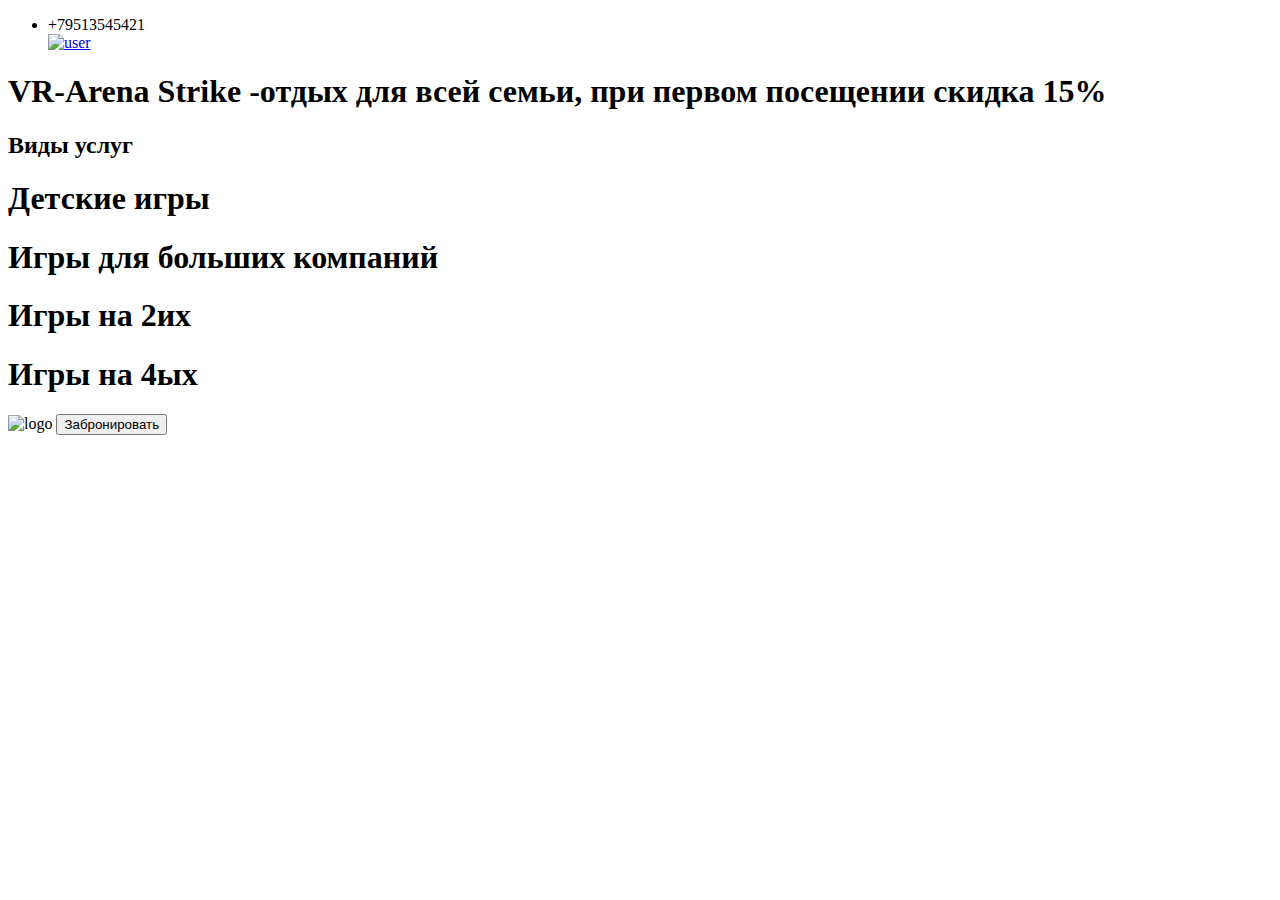
==== index.html @ ebb0e032 "Add files via upload" ====
<!DOCTYPE html>
<html lang="ru">

<head>
    <meta charset="UTF-8">
    <meta name="viewport" content="width=device-width, initial-scale=1.0">
    <title>Главная</title>
    <link href="/css/index.css" rel="stylesheet">
</head>

<body>

    <header>
        <div class="nav-bar">
            <ul class="nav-menu">
                <li class="nav-elem">+79513545421</li>
                <div class="search">
                    <a href="4.html">
                        <img src="/img/user.png" alt="user" class="user">
                    </a>
                </div>
            </ul>
        </div>
    </header>

    <div class="container">
       <div class="Info">
        <H1>VR-Arena Strike -отдых для всей семьи, при первом посещении скидка 15%</H1>
        <h2>Виды услуг</h2>
        <div class="container2"><h1>Детские игры</h1>
            <h1>Игры для больших компаний </h1>
            <h1>Игры на 2их</h1>
          <h1>Игры на 4ых</h1>  
     
    </div>
        <img src="/img/photo_2023-03-15_12-37-50.jpg" alt="logo" class="logo">
        
        <button class="btn" onclick="window.location.href='1.html'">Забронировать</button>
       </div>
    </div>

    <script src="1.js"></script>


</body>

</html>
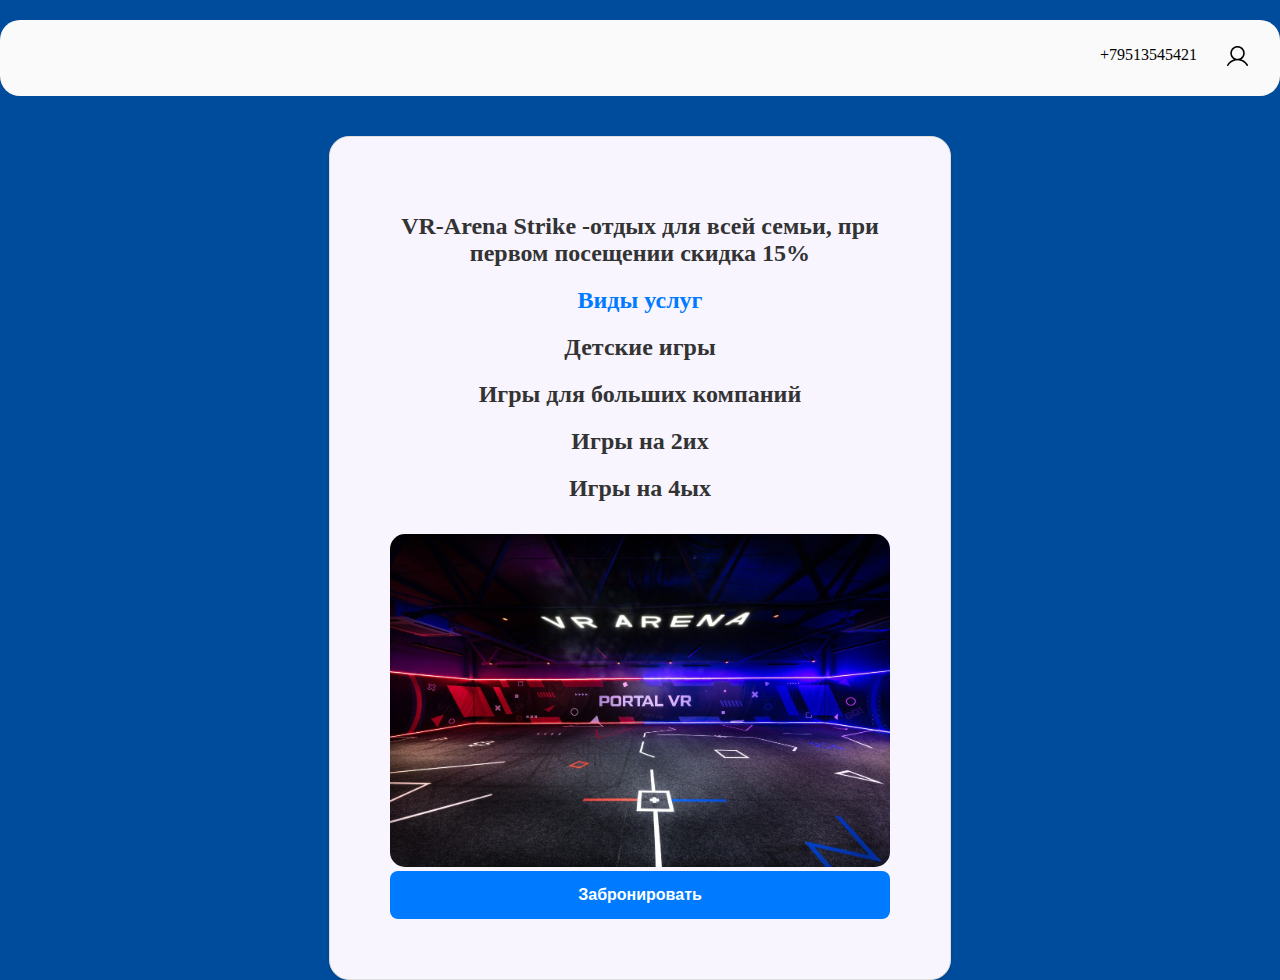
==== commit 35aacbf8: "Update index.html" ====
--- a/index.html
+++ b/index.html
@@ -5,7 +5,7 @@
     <meta charset="UTF-8">
     <meta name="viewport" content="width=device-width, initial-scale=1.0">
     <title>Главная</title>
-    <link href="/css/index.css" rel="stylesheet">
+    <link href="css/index.css" rel="stylesheet">
 </head>
 
 <body>
@@ -44,4 +44,4 @@
 
 </body>
 
-</html>+</html>
--- a/css/index.css
+++ b/css/index.css
@@ -0,0 +1,127 @@
+body {
+    font-family: HelveticaNeue;
+    margin: 0;
+    padding: 0;
+    box-sizing: border-box;
+    background-color: #004c9c;
+
+  
+    align-items: center;
+    height: 100vh;
+}
+
+header {
+    background-color: #fafafa;
+  
+    padding: 10px 20px;
+    text-align: center;
+    border-radius: 20px;
+    max-width: 1256px;
+    margin: 20px auto 0;
+    height: 56px;
+}
+
+
+.container {
+    max-width: 500px;
+    margin: 40px auto;
+    padding: 60px;
+    border: 1px solid #ddd;
+    border-radius: 20px;
+    box-shadow: 0 2px 5px rgba(0, 0, 0, 0.1);
+    background-color: #F8F5FF;
+    align-items: center;
+   
+}
+
+h1 {
+    font-size: 24px;
+    color: #333;
+    margin-bottom: 20px;
+}
+
+label {
+    display: block;
+    text-align: left;
+    margin: 15px 0 5px;
+    font-weight: bold;
+    font-size: 14px;
+    color: #333;
+}
+
+input, select {
+    width: calc(100% - 40px);
+    padding: 10px 15px;
+    margin: 0 auto 10px;
+    border: 1px solid #CCCCCC;
+    border-radius: 8px;
+    background-color: #F8F5FF;
+    font-size: 14px;
+}
+
+button {
+    width: 100%;
+    padding: 15px;
+    border: none;
+    border-radius: 8px;
+    background-color: #007BFF;
+    color: white;
+    font-size: 16px;
+    font-weight: bold;
+    cursor: pointer;
+}
+
+button:hover {
+    background-color: #0056b3;
+}
+.nav-bar {
+	display: flex;
+	position: relative;
+	left: 1040px;
+	width: 454px;
+}
+
+.nav-menu {
+	list-style: none;
+	display: flex;
+	gap: 30px;
+}
+
+.nav-elem {
+  font-size: 16px;
+  cursor: pointer;
+  position: relative;
+}
+
+.nav-elem::before {
+  content: "";
+  position: absolute;
+  width: 100%;
+  height: 0.5px;
+  background-color: #1B1A1A;
+  bottom: 0;
+  left: 0;
+  transform: scaleX(0);
+  transform-origin: center;
+	transition: transform 0.3s ease; 
+}
+
+.nav-elem:hover::before {
+  transform: scaleX(1);
+}
+
+.logo{
+    width: 500px;
+    border-radius: 15px;
+}
+.Info {
+text-align: center;
+color: #007BFF;
+}
+
+.container2 {
+    color: rgb(0, 0, 0);
+    width: 500px;
+    height: 200px;
+    
+}